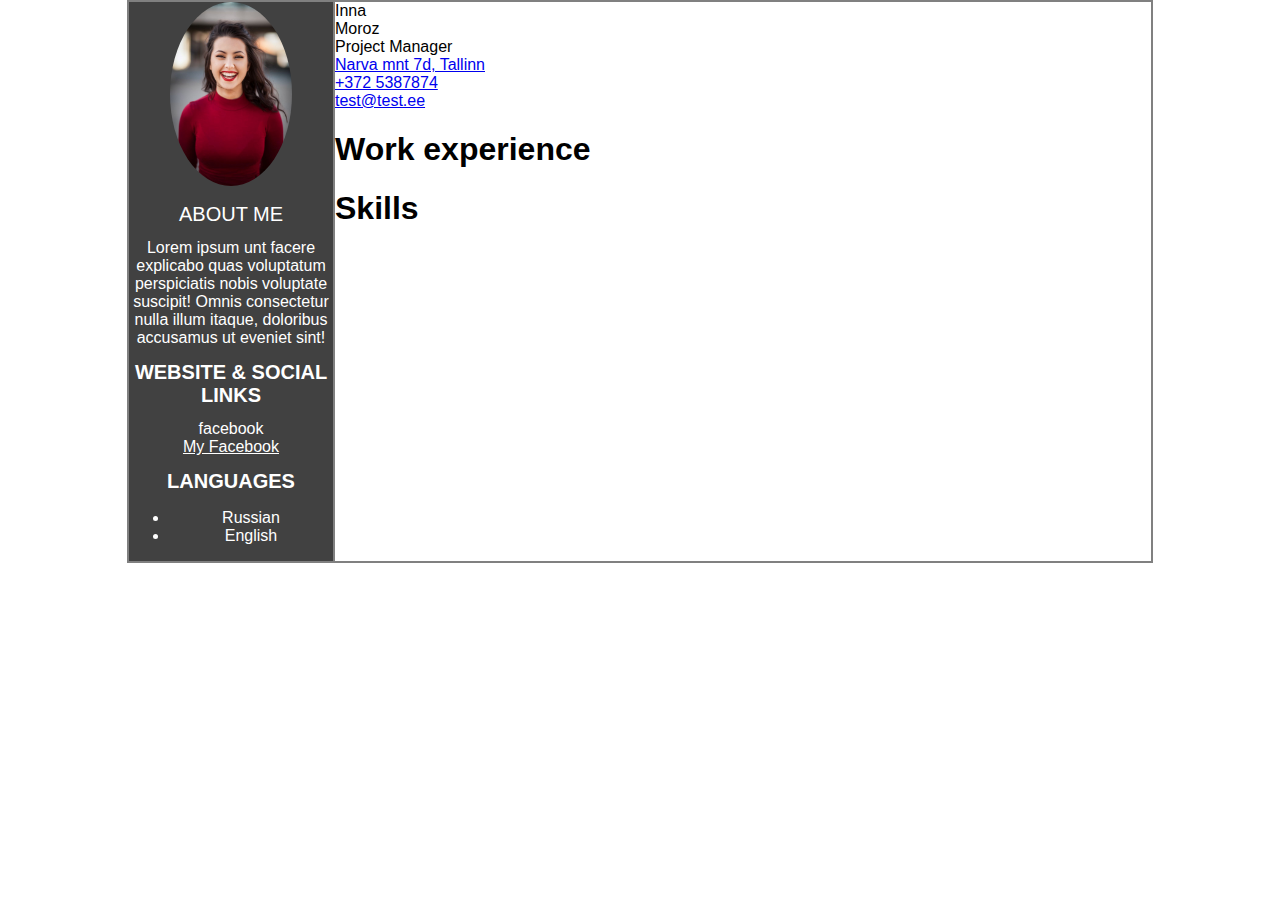
==== portfolio/index.html @ c391eba3 "portfolio" ====
<!DOCTYPE html>
<html lang="en">
<head>
    <meta charset="UTF-8">
    <meta http-equiv="X-UA-Compatible" content="IE=edge">
    <meta name="viewport" content="width=device-width, initial-scale=1.0">
    <title>CV</title>
    <link rel="stylesheet" href="./css/style.css">
</head>
<body>
    <div class="mainBox">
        <div class="columnLeft">
            
                <img src="./img/img2.jpg" class ="userPhoto" alt="">
           
            <div>
                <h1 id="slimTitle">About me</h1>
                <div class="description">Lorem ipsum unt facere explicabo quas voluptatum perspiciatis nobis voluptate suscipit! Omnis consectetur nulla illum itaque, doloribus accusamus ut eveniet sint!</div>
            </div>
            <div>
                <h1>Website & social links</h1>
                <div class="description">
                    facebook<br>
                    <a href="http://fecebook.com" target="_blank">My Facebook</a>
                </div>
            </div>
            <div>
                <h1>Languages</h1>
                <div class="description">
                    <ul>
                        <li>Russian</li>
                        <li>English</li>
                    </ul>
                </div>
            </div>
        </div>

        <div class="columnRight">
            <!--Header-->
            <div class="header">
                <div class="hdrColumnLeft">
                    <div class="firstname"> Inna</div>
                    <div class="lastname"> Moroz</div>
                    <div class="profession">Project Manager</div>
                </div>
                <div class="hdrColumnRight">
                    <!--a:link.map+a:link.phone+a:link.email-->
                    <a href="http://" class="map">Narva mnt 7d, Tallinn</a><br>
                    <a href="http://" class="phone">+372 5387874</a><br>
                    <a href="http://" class="email">test@test.ee</a><br>
                </div>
            </div>

            <!--Timeline Work experience -->
            <div class="timelineBox">
                <h1 titleGray>Work experience</h1>
                <div class="timeline"></div>
            </div>

            <!--Progress bar-->
            <div class="timelineBox">
                <h1 class="titleGray">Skills</h1>
                <div class="progress"></div>
            </div>

        </div>
    </div>

</body>
</html>
---- portfolio/css/style.css ----
*{
    font-family: Arial, Helvetica, sans-serif;
}

body{
    display: flex;
    justify-content: center;
    margin: 0;
    padding: 0;
}

.mainBox{
    border: 1px solid gray;
    width: 80%;
    display: flex;
    flex-direction: row;
}
.columnLeft{
    border: 1px solid gray;
    width: 20%;
    flex-grow: 1;
    text-align: center;
    background-color: #414141;
    color: white;
}
.columnLeft a{
    color: white;
}
.columnLeft h1{
    text-transform: uppercase;
    font-size: 20px;
    font-weight: bold;
}
#slimTitle{
    font-weight: normal;
}

.columnRight{
    border: 1px solid gray;
    width: 80%;
    flex-grow: 2;
}
.userPhoto{
    width: 60%;
    border-radius: 50%;
}
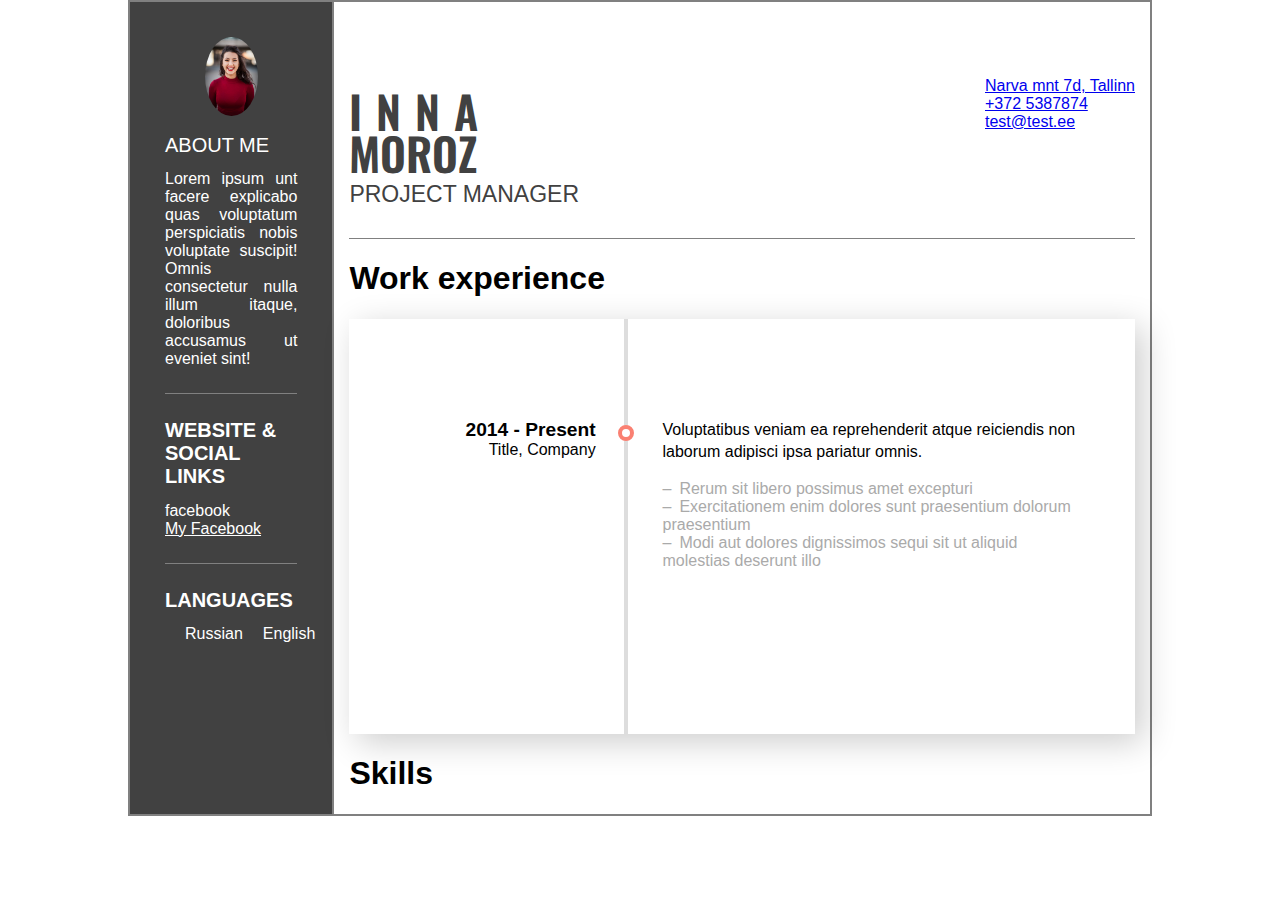
==== commit b2dfbf9e: "right part" ====
--- a/portfolio/index.html
+++ b/portfolio/index.html
@@ -5,7 +5,9 @@
     <meta http-equiv="X-UA-Compatible" content="IE=edge">
     <meta name="viewport" content="width=device-width, initial-scale=1.0">
     <title>CV</title>
+    <link rel="stylesheet" href="https://cdnjs.cloudflare.com/ajax/libs/font-awesome/6.2.1/css/all.min.css" integrity="sha512-MV7K8+y+gLIBoVD59lQIYicR65iaqukzvf/nwasF0nqhPay5w/9lJmVM2hMDcnK1OnMGCdVK+iQrJ7lzPJQd1w==" crossorigin="anonymous" referrerpolicy="no-referrer" />
     <link rel="stylesheet" href="./css/style.css">
+    <link rel="stylesheet" href="./css/timeline.css">
 </head>
 <body>
     <div class="mainBox">
@@ -27,10 +29,8 @@
             <div>
                 <h1>Languages</h1>
                 <div class="description">
-                    <ul>
-                        <li>Russian</li>
-                        <li>English</li>
-                    </ul>
+                        <div><i class="fa-solid fa-circle"></i>Russian</div>
+                        <div><i class="fa-solid fa-circle"></i>English</div>
                 </div>
             </div>
         </div>
@@ -43,7 +43,7 @@
                     <div class="lastname"> Moroz</div>
                     <div class="profession">Project Manager</div>
                 </div>
-                <div class="hdrColumnRight">
+                <div class="+">
                     <!--a:link.map+a:link.phone+a:link.email-->
                     <a href="http://" class="map">Narva mnt 7d, Tallinn</a><br>
                     <a href="http://" class="phone">+372 5387874</a><br>
@@ -54,7 +54,22 @@
             <!--Timeline Work experience -->
             <div class="timelineBox">
                 <h1 titleGray>Work experience</h1>
-                <div class="timeline"></div>
+                <div class="timeline">
+                <div class="entry">
+                    <div class="title">
+                      <h3>2014 - Present</h3>
+                      <p>Title, Company</p>
+                    </div>
+                    <div class="body">
+                      <p>Voluptatibus veniam ea reprehenderit atque reiciendis non laborum adipisci ipsa pariatur omnis.</p>
+                      <ul>
+                        <li>Rerum sit libero possimus amet excepturi</li>
+                        <li>Exercitationem enim dolores sunt praesentium dolorum praesentium</li>
+                        <li>Modi aut dolores dignissimos sequi sit ut aliquid molestias deserunt illo</li>
+                      </ul>
+                    </div>
+                  </div>
+                </div>
             </div>
 
             <!--Progress bar-->
--- a/portfolio/css/style.css
+++ b/portfolio/css/style.css
@@ -1,4 +1,8 @@
+@import url('https://fonts.googleapis.com/css2?family=Oswald:wght@300;400;600&family=Roboto:wght@100;500;900&display=swap');
 
+:root{
+    --main-dark-color:#414141;
+}
 *{
     font-family: Arial, Helvetica, sans-serif;
 }
@@ -21,11 +25,44 @@
     width: 20%;
     flex-grow: 1;
     text-align: center;
-    background-color: #414141;
+    background-color: var(--main-dark-color);
+    color: white;
+    padding: 35px;
+}
+/*vqravnivanie teksta*/
+.columnLeft > div:first-of-type {
+    text-align: justify;
+}
+
+.columnLeft > div{
+    border-bottom: 1px solid gray;
+    text-align:left;
+    padding-bottom: 25px;
+    margin-bottom: 25px;
+}
+
+.columnLeft a{
     color: white;
 }
-.columnLeft a{
-    color: white;
+
+.columnLeft > div:last-of-type > .description{
+    display: flex;
+}
+
+.columnLeft .description > div{
+    display: inline;
+    display: flex;
+    align-items: center;
+    margin-left: 15px;
+}
+
+.columnLeft > div:last-of-type{
+    border: 0;
+}
+
+.columnLeft .fa-solid{
+    font-size: 5px;
+    margin-right: 5px;
 }
 .columnLeft h1{
     text-transform: uppercase;
@@ -42,6 +79,77 @@
     flex-grow: 2;
 }
 .userPhoto{
-    width: 60%;
+    width: 40%;
     border-radius: 50%;
+    
+}
+
+/*Right column*/
+
+.columnRight{
+    padding-left: 15px;
+    padding-right: 15px;
+}
+/*Header*/
+
+.header {
+    display: flex;
+    justify-content: space-between;
+    border-bottom: 1px solid gray;
+    margin-top: 75px;
+}
+.firstname, .lastname{
+    font-size: 45px;
+    text-transform: uppercase;
+    font-family: 'Oswald', sans-serif;
+    font-weight: 600; 
+    color: var(--main-dark-color);
+    margin: 0;
+    padding: 0;
+}
+.firstname{
+    letter-spacing: 14px;
+}
+.lastname{
+    position: relative;
+    top: -25px;
+}
+.profession{
+    font-size: 23px;
+    text-transform: uppercase;
+    color: var(--main-dark-color);
+    position: relative;
+    top: -30px;
+}
+
+/*Header link and icons*/
+.hdrColumnRight{
+    position:relative; 
+    top: 15px;
+}
+
+.hdrColumnRight a{
+    color: var(--main-dark-color);
+    text-decoration: none;
+    font-size: 16px;
+    margin-bottom: -10px;
+    display: block;
+}
+.map::before, .phone::before, .email::before{
+    font-family: "Font Awesome 5 Free";
+    font-weight: 900;
+    margin-right: 7px; 
+    width: 20px;
+    display: inline-flex;
+    justify-content: center;
+    
+}
+.map::before{
+    content: '\f3c5';
+}
+.phone::before{
+    content: '\f095';
+}
+.email::before{
+    content: '\f0e0';
 }--- a/portfolio/css/timeline.css
+++ b/portfolio/css/timeline.css
@@ -0,0 +1,86 @@
+@charset "UTF-8";
+body {
+  box-sizing: border-box;
+}
+body * {
+  box-sizing: border-box;
+}
+
+.timeline {
+  width: 100%;
+  max-width: 800px;
+  background: #fff;
+  padding: 100px 50px;
+  position: relative;
+  box-shadow: 0.5rem 0.5rem 2rem 0 rgba(0, 0, 0, 0.2);
+}
+.timeline:before {
+  content: "";
+  position: absolute;
+  top: 0px;
+  left: calc(33% + 15px);
+  bottom: 0px;
+  width: 4px;
+  background: #ddd;
+}
+.timeline:after {
+  content: "";
+  display: table;
+  clear: both;
+}
+
+.entry {
+  clear: both;
+  text-align: left;
+  position: relative;
+}
+.entry .title {
+  margin-bottom: 0.5em;
+  float: left;
+  width: 33%;
+  padding-right: 30px;
+  text-align: right;
+  position: relative;
+}
+.entry .title:before {
+  content: "";
+  position: absolute;
+  width: 8px;
+  height: 8px;
+  border: 4px solid salmon;
+  background-color: #fff;
+  border-radius: 100%;
+  top: 15%;
+  right: -8px;
+  z-index: 99;
+}
+.entry .title h3 {
+  margin: 0;
+  font-size: 120%;
+}
+.entry .title p {
+  margin: 0;
+  font-size: 100%;
+}
+.entry .body {
+  margin: 0 0 3em;
+  float: right;
+  width: 66%;
+  padding-left: 30px;
+}
+.entry .body p {
+  line-height: 1.4em;
+}
+.entry .body p:first-child {
+  margin-top: 0;
+  font-weight: 400;
+}
+.entry .body ul {
+  color: #aaa;
+  padding-left: 0;
+  list-style-type: none;
+}
+.entry .body ul li:before {
+  content: "–";
+  margin-right: 0.5em;
+}